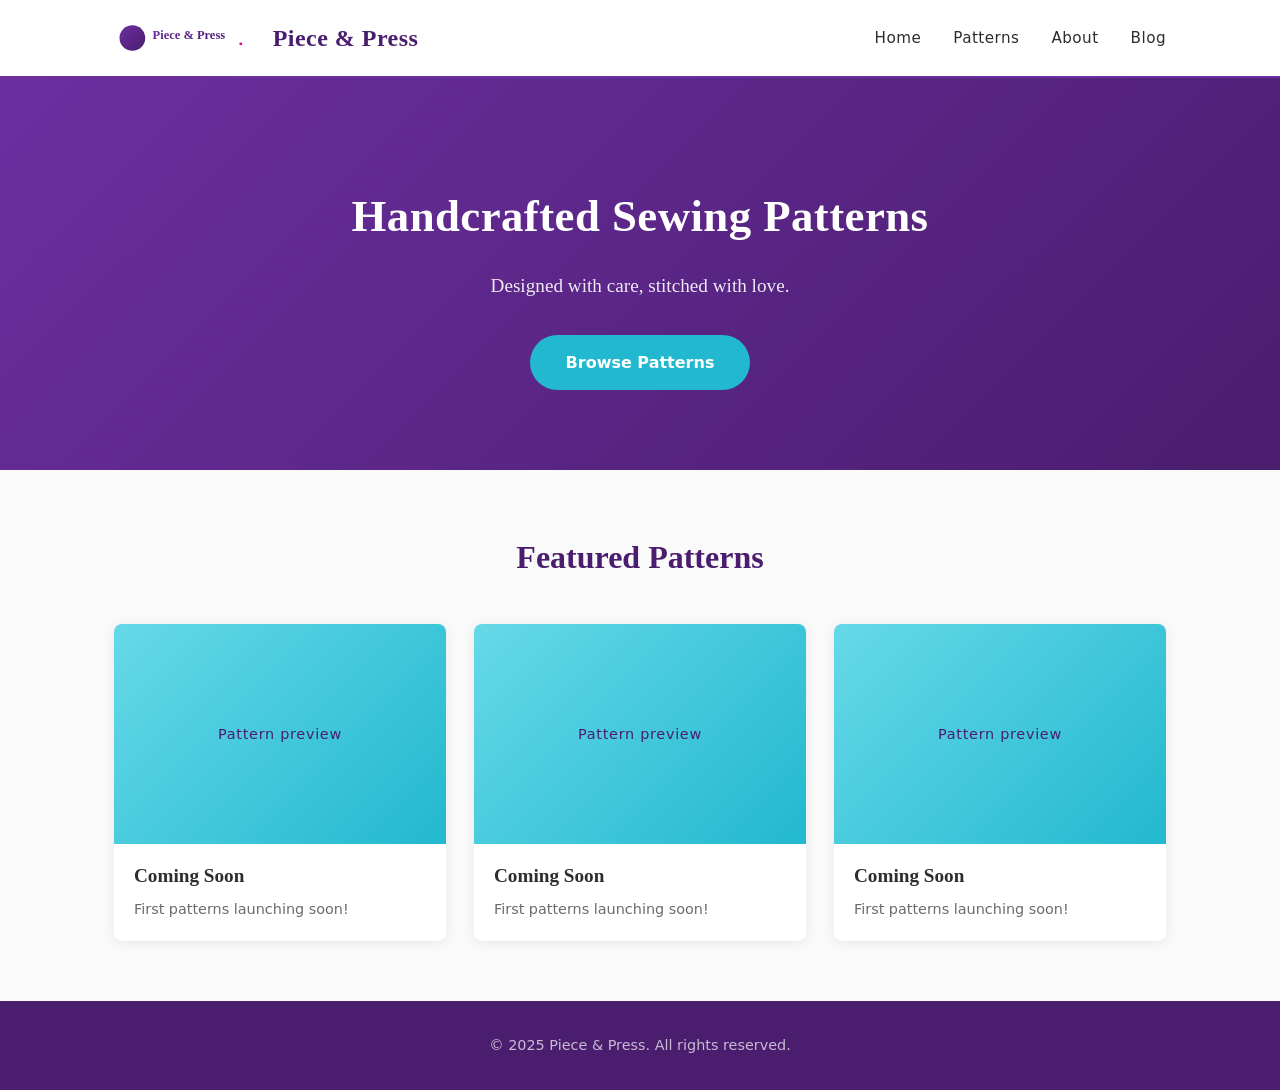
==== index.html @ b1b2b274 "initial" ====
<!DOCTYPE html>
<html lang="en">
<head>
  <meta charset="UTF-8">
  <meta name="viewport" content="width=device-width, initial-scale=1.0">
  <title>Piece & Press</title>
  <link rel="icon" href="assets/images/logo.svg" type="image/svg+xml">
  <link rel="stylesheet" href="assets/css/main.css">
</head>
<body>
  <header class="site-header">
    <div class="container">
      <a href="/" class="logo-link">
        <img src="/assets/images/logo.svg" alt="Piece & Press logo" class="logo">
        <span class="logo-text">Piece & Press</span>
      </a>
      <nav class="nav">
        <a href="/">Home</a>
        <a href="/patterns.html">Patterns</a>
        <a href="/about.html">About</a>
        <a href="/blog.html">Blog</a>
      </nav>
    </div>
  </header>

  <main>
    <section class="hero">
      <div class="container">
        <h1 class="hero-title">Handcrafted Sewing Patterns</h1>
        <p class="hero-subtitle">Designed with care, stitched with love.</p>
        <a href="/patterns.html" class="btn btn-primary">Browse Patterns</a>
      </div>
    </section>

    <section class="featured container">
      <h2 class="section-title">Featured Patterns</h2>
      <div class="pattern-grid">
        <div class="pattern-card">
          <div class="pattern-placeholder">Pattern preview</div>
          <h3>Coming Soon</h3>
          <p>First patterns launching soon!</p>
        </div>
        <div class="pattern-card">
          <div class="pattern-placeholder">Pattern preview</div>
          <h3>Coming Soon</h3>
          <p>First patterns launching soon!</p>
        </div>
        <div class="pattern-card">
          <div class="pattern-placeholder">Pattern preview</div>
          <h3>Coming Soon</h3>
          <p>First patterns launching soon!</p>
        </div>
      </div>
    </section>
  </main>

  <footer class="site-footer">
    <div class="container">
      <p>&copy; 2025 Piece & Press. All rights reserved.</p>
    </div>
  </footer>
</body>
</html>
---- assets/css/main.css ----
/* ── Piece & Press ── */

/* ── Variables ── */
:root {
  --purple:     #6B2FA0;
  --purple-deep:#4A1D6E;
  --turquoise:  #22B8CF;
  --turquoise-light: #66D9E8;
  --magenta:    #E4007C;
  --bg:         #FAFAFA;
  --text:       #2D2D2D;
  --text-light: #6B6B6B;
  --white:      #FFFFFF;
  --radius:     8px;
}

/* ── Reset ── */
*, *::before, *::after { box-sizing: border-box; margin: 0; padding: 0; }

body {
  font-family: 'Georgia', 'Times New Roman', serif;
  background: var(--bg);
  color: var(--text);
  line-height: 1.7;
}

/* ── Container ── */
.container { max-width: 1100px; margin: 0 auto; padding: 0 24px; }

/* ── Header ── */
.site-header {
  background: var(--white);
  border-bottom: 2px solid var(--purple);
  padding: 16px 0;
  position: sticky;
  top: 0;
  z-index: 100;
}

.site-header .container {
  display: flex;
  align-items: center;
  justify-content: space-between;
}

.logo-link {
  display: flex;
  align-items: center;
  gap: 12px;
  text-decoration: none;
  color: var(--purple-deep);
}

.logo { height: 44px; width: auto; }

.logo-text {
  font-size: 1.5rem;
  font-weight: bold;
  letter-spacing: 0.02em;
}

.nav a {
  color: var(--text);
  text-decoration: none;
  margin-left: 28px;
  font-family: system-ui, sans-serif;
  font-size: 0.95rem;
  letter-spacing: 0.03em;
  transition: color 0.2s;
}

.nav a:hover { color: var(--magenta); }

/* ── Hero ── */
.hero {
  background: linear-gradient(135deg, var(--purple) 0%, var(--purple-deep) 100%);
  color: var(--white);
  text-align: center;
  padding: 100px 24px 80px;
}

.hero-title {
  font-size: 2.8rem;
  margin-bottom: 16px;
  letter-spacing: 0.01em;
}

.hero-subtitle {
  font-size: 1.2rem;
  opacity: 0.9;
  margin-bottom: 32px;
  font-weight: normal;
}

.btn {
  display: inline-block;
  padding: 14px 36px;
  border-radius: 50px;
  text-decoration: none;
  font-family: system-ui, sans-serif;
  font-size: 1rem;
  font-weight: 600;
  transition: transform 0.2s, box-shadow 0.2s;
}

.btn-primary {
  background: var(--turquoise);
  color: var(--white);
}

.btn-primary:hover {
  transform: translateY(-2px);
  box-shadow: 0 6px 20px rgba(34, 184, 207, 0.4);
}

/* ── Section titles ── */
.section-title {
  text-align: center;
  font-size: 2rem;
  margin: 60px 0 40px;
  color: var(--purple-deep);
}

/* ── Page header ── */
.page-header {
  background: linear-gradient(135deg, var(--purple-deep), var(--purple));
  color: var(--white);
  text-align: center;
  padding: 60px 24px;
}

.page-header h1 { font-size: 2.4rem; margin-bottom: 8px; }
.page-header p { opacity: 0.85; font-size: 1.1rem; }

/* ── Pattern grid ── */
.pattern-grid {
  display: grid;
  grid-template-columns: repeat(auto-fill, minmax(300px, 1fr));
  gap: 28px;
  padding-bottom: 60px;
}

.pattern-card {
  background: var(--white);
  border-radius: var(--radius);
  overflow: hidden;
  box-shadow: 0 2px 12px rgba(0,0,0,0.08);
  transition: transform 0.2s, box-shadow 0.2s;
}

.pattern-card:hover {
  transform: translateY(-4px);
  box-shadow: 0 8px 24px rgba(107, 47, 160, 0.15);
}

.pattern-placeholder {
  background: linear-gradient(135deg, var(--turquoise-light), var(--turquoise));
  height: 220px;
  display: flex;
  align-items: center;
  justify-content: center;
  color: var(--purple-deep);
  font-family: system-ui, sans-serif;
  font-size: 0.9rem;
  letter-spacing: 0.05em;
}

.pattern-card h3 {
  padding: 16px 20px 4px;
  font-size: 1.2rem;
}

.pattern-card p {
  padding: 0 20px 20px;
  color: var(--text-light);
  font-family: system-ui, sans-serif;
  font-size: 0.9rem;
}

/* ── About section ── */
.about-content { padding: 40px 0 60px; max-width: 700px; margin: 0 auto; }
.about-content h2 { color: var(--purple-deep); margin: 32px 0 12px; font-size: 1.6rem; }
.about-content p { margin-bottom: 16px; }
.about-content ul { margin: 0 0 16px 24px; }
.about-content li { margin-bottom: 8px; font-family: system-ui, sans-serif; }

/* ── Blog posts ── */
.post-list { padding: 40px 0 60px; }

.post-card {
  background: var(--white);
  border-radius: var(--radius);
  padding: 28px;
  margin-bottom: 24px;
  box-shadow: 0 2px 8px rgba(0,0,0,0.06);
  border-left: 4px solid var(--magenta);
}

.post-date {
  font-family: system-ui, sans-serif;
  font-size: 0.85rem;
  color: var(--text-light);
}

.post-card h3 { margin: 8px 0; font-size: 1.3rem; }
.post-card p { color: var(--text-light); font-family: system-ui, sans-serif; }

/* ── Footer ── */
.site-footer {
  background: var(--purple-deep);
  color: rgba(255,255,255,0.7);
  text-align: center;
  padding: 32px 24px;
  font-family: system-ui, sans-serif;
  font-size: 0.9rem;
}

/* ── 404 ── */
.not-found { text-align: center; padding: 120px 24px; }
.not-found h1 { font-size: 4rem; color: var(--purple); }
.not-found p { font-family: system-ui, sans-serif; margin-top: 16px; }

/* ── Responsive ── */
@media (max-width: 640px) {
  .hero-title { font-size: 2rem; }
  .site-header .container { flex-direction: column; gap: 12px; }
  .nav a { margin-left: 16px; font-size: 0.85rem; }
  .pattern-grid { grid-template-columns: 1fr; }
}
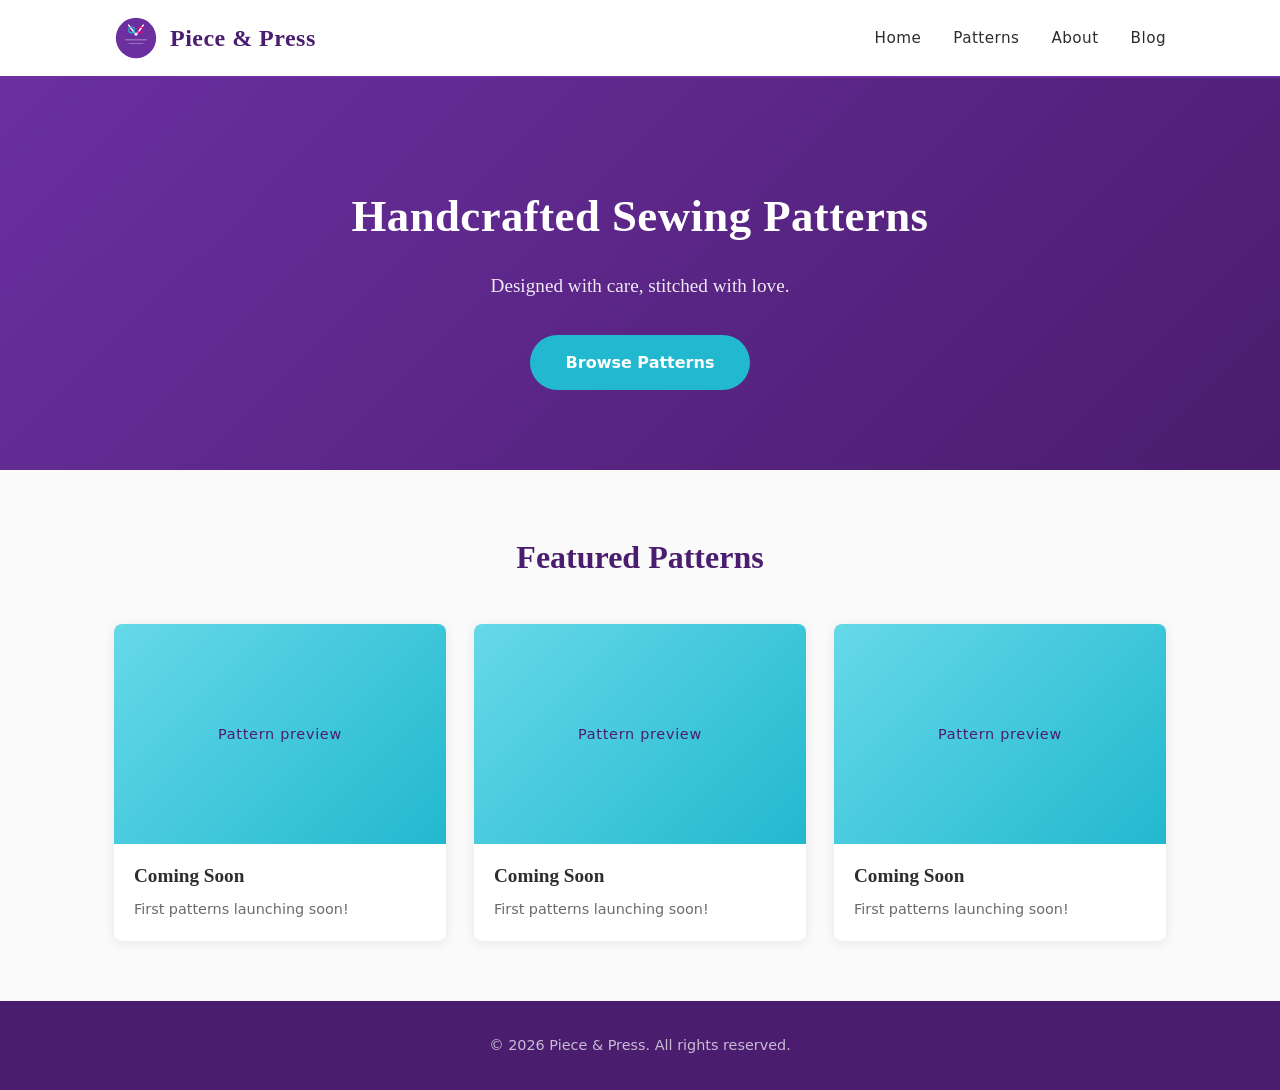
==== commit c7a0d480: "js for the copy right date" ====
--- a/index.html
+++ b/index.html
@@ -11,7 +11,18 @@
   <header class="site-header">
     <div class="container">
       <a href="/" class="logo-link">
-        <img src="/assets/images/logo.svg" alt="Piece & Press logo" class="logo">
+        <svg class="logo" width="40" height="40" viewBox="0 0 120 120" xmlns="http://www.w3.org/2000/svg">
+          <circle cx="60" cy="60" r="55" fill="#6B2FA0"/>
+          <g>
+            <line x1="55" y1="45" x2="40" y2="25" stroke="white" stroke-width="4" stroke-linecap="round"/>
+            <line x1="65" y1="45" x2="80" y2="25" stroke="white" stroke-width="4" stroke-linecap="round"/>
+            <circle cx="48" cy="38" r="8" fill="none" stroke="#22B8CF" stroke-width="3"/>
+            <circle cx="72" cy="38" r="8" fill="none" stroke="#E4007C" stroke-width="3"/>
+            <circle cx="60" cy="50" r="4" fill="white"/>
+            <line x1="30" y1="65" x2="90" y2="65" stroke="white" stroke-width="2" opacity="0.6"/>
+            <line x1="40" y1="75" x2="80" y2="75" stroke="white" stroke-width="2" opacity="0.4"/>
+          </g>
+        </svg>
         <span class="logo-text">Piece & Press</span>
       </a>
       <nav class="nav">
@@ -56,7 +67,8 @@
 
   <footer class="site-footer">
     <div class="container">
-      <p>&copy; 2025 Piece & Press. All rights reserved.</p>
+      <p>&copy; <span id="year"></span> Piece & Press. All rights reserved.</p>
+      <script>document.getElementById('year').textContent = new Date().getFullYear()</script>
     </div>
   </footer>
 </body>
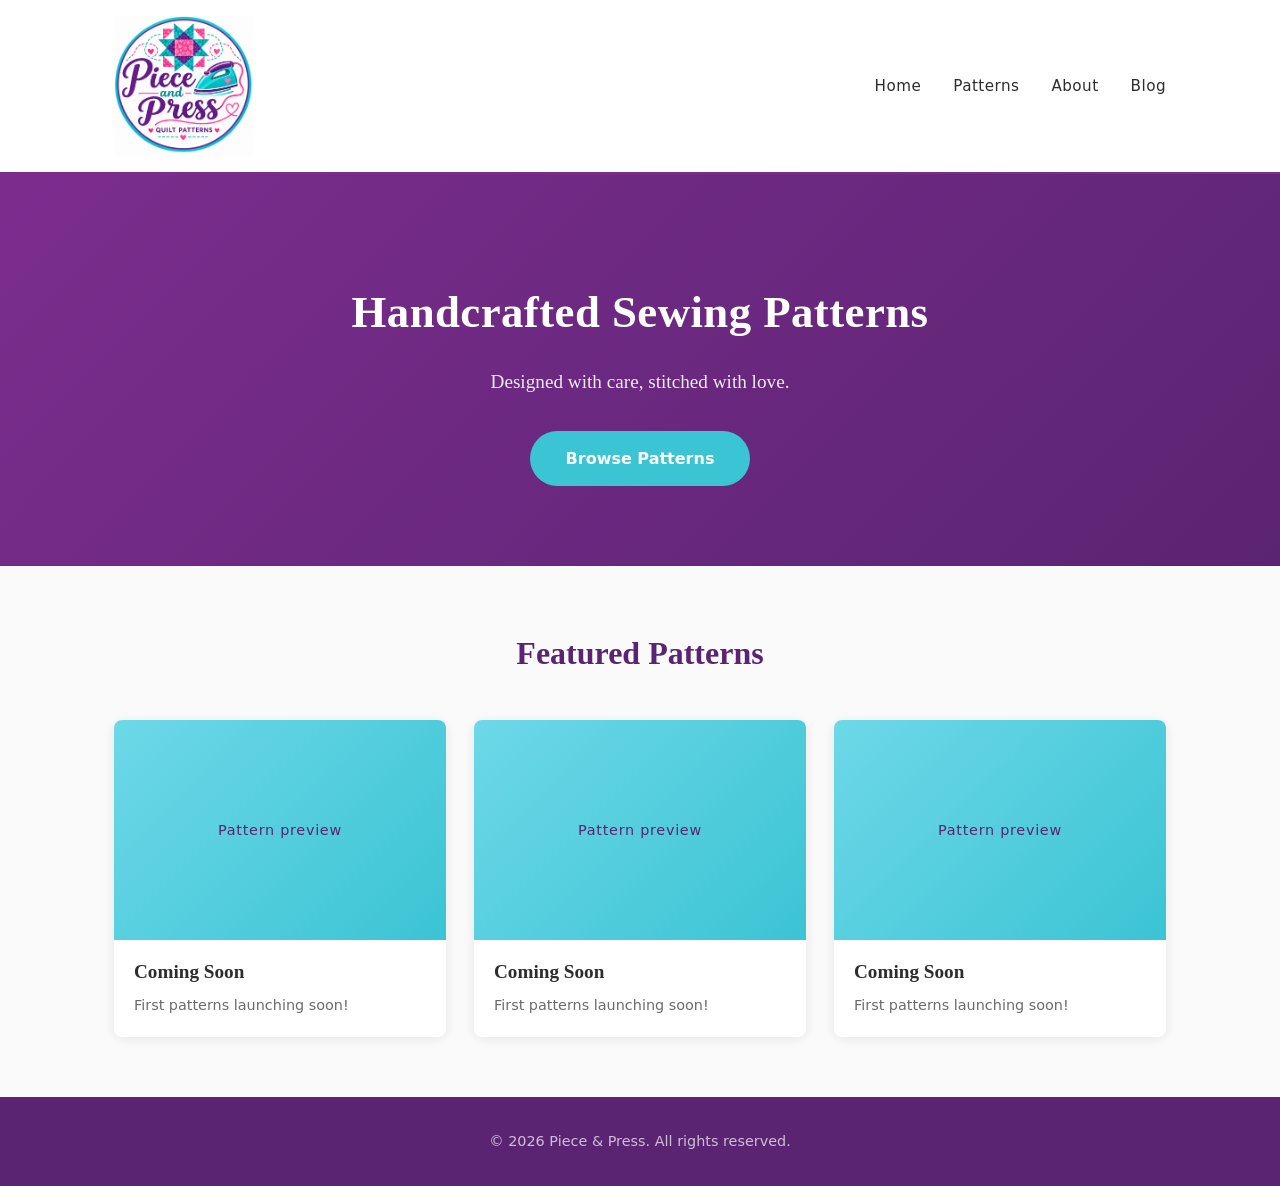
==== commit b977fbef: "added new logo" ====
--- a/index.html
+++ b/index.html
@@ -4,26 +4,14 @@
   <meta charset="UTF-8">
   <meta name="viewport" content="width=device-width, initial-scale=1.0">
   <title>Piece & Press</title>
-  <link rel="icon" href="assets/images/logo.svg" type="image/svg+xml">
+  <link rel="icon" href="pieceandpress-logo.png" type="image/png">
   <link rel="stylesheet" href="assets/css/main.css">
 </head>
 <body>
   <header class="site-header">
     <div class="container">
       <a href="/" class="logo-link">
-        <svg class="logo" width="40" height="40" viewBox="0 0 120 120" xmlns="http://www.w3.org/2000/svg">
-          <circle cx="60" cy="60" r="55" fill="#6B2FA0"/>
-          <g>
-            <line x1="55" y1="45" x2="40" y2="25" stroke="white" stroke-width="4" stroke-linecap="round"/>
-            <line x1="65" y1="45" x2="80" y2="25" stroke="white" stroke-width="4" stroke-linecap="round"/>
-            <circle cx="48" cy="38" r="8" fill="none" stroke="#22B8CF" stroke-width="3"/>
-            <circle cx="72" cy="38" r="8" fill="none" stroke="#E4007C" stroke-width="3"/>
-            <circle cx="60" cy="50" r="4" fill="white"/>
-            <line x1="30" y1="65" x2="90" y2="65" stroke="white" stroke-width="2" opacity="0.6"/>
-            <line x1="40" y1="75" x2="80" y2="75" stroke="white" stroke-width="2" opacity="0.4"/>
-          </g>
-        </svg>
-        <span class="logo-text">Piece & Press</span>
+        <img src="pieceandpress-logo.png" alt="Piece & Press logo" class="logo">
       </a>
       <nav class="nav">
         <a href="/">Home</a>
--- a/assets/css/main.css
+++ b/assets/css/main.css
@@ -2,11 +2,11 @@
 
 /* ── Variables ── */
 :root {
-  --purple:     #6B2FA0;
-  --purple-deep:#4A1D6E;
-  --turquoise:  #22B8CF;
-  --turquoise-light: #66D9E8;
-  --magenta:    #E4007C;
+  --purple:     #7B2D8E;
+  --purple-deep:#5B2472;
+  --teal:       #3BC4D4;
+  --teal-light: #6DD8E8;
+  --pink:       #FF4DA6;
   --bg:         #FAFAFA;
   --text:       #2D2D2D;
   --text-light: #6B6B6B;
@@ -51,7 +51,7 @@
   color: var(--purple-deep);
 }
 
-.logo { height: 44px; width: auto; }
+.logo { height: 140px; width: auto; }
 
 .logo-text {
   font-size: 1.5rem;
@@ -69,7 +69,7 @@
   transition: color 0.2s;
 }
 
-.nav a:hover { color: var(--magenta); }
+.nav a:hover { color: var(--pink); }
 
 /* ── Hero ── */
 .hero {
@@ -104,13 +104,13 @@
 }
 
 .btn-primary {
-  background: var(--turquoise);
+  background: var(--teal);
   color: var(--white);
 }
 
 .btn-primary:hover {
   transform: translateY(-2px);
-  box-shadow: 0 6px 20px rgba(34, 184, 207, 0.4);
+  box-shadow: 0 6px 20px rgba(59, 196, 212, 0.4);
 }
 
 /* ── Section titles ── */
@@ -150,11 +150,11 @@
 
 .pattern-card:hover {
   transform: translateY(-4px);
-  box-shadow: 0 8px 24px rgba(107, 47, 160, 0.15);
+  box-shadow: 0 8px 24px rgba(123, 45, 142, 0.15);
 }
 
 .pattern-placeholder {
-  background: linear-gradient(135deg, var(--turquoise-light), var(--turquoise));
+  background: linear-gradient(135deg, var(--teal-light), var(--teal));
   height: 220px;
   display: flex;
   align-items: center;
@@ -193,7 +193,7 @@
   padding: 28px;
   margin-bottom: 24px;
   box-shadow: 0 2px 8px rgba(0,0,0,0.06);
-  border-left: 4px solid var(--magenta);
+  border-left: 4px solid var(--pink);
 }
 
 .post-date {
